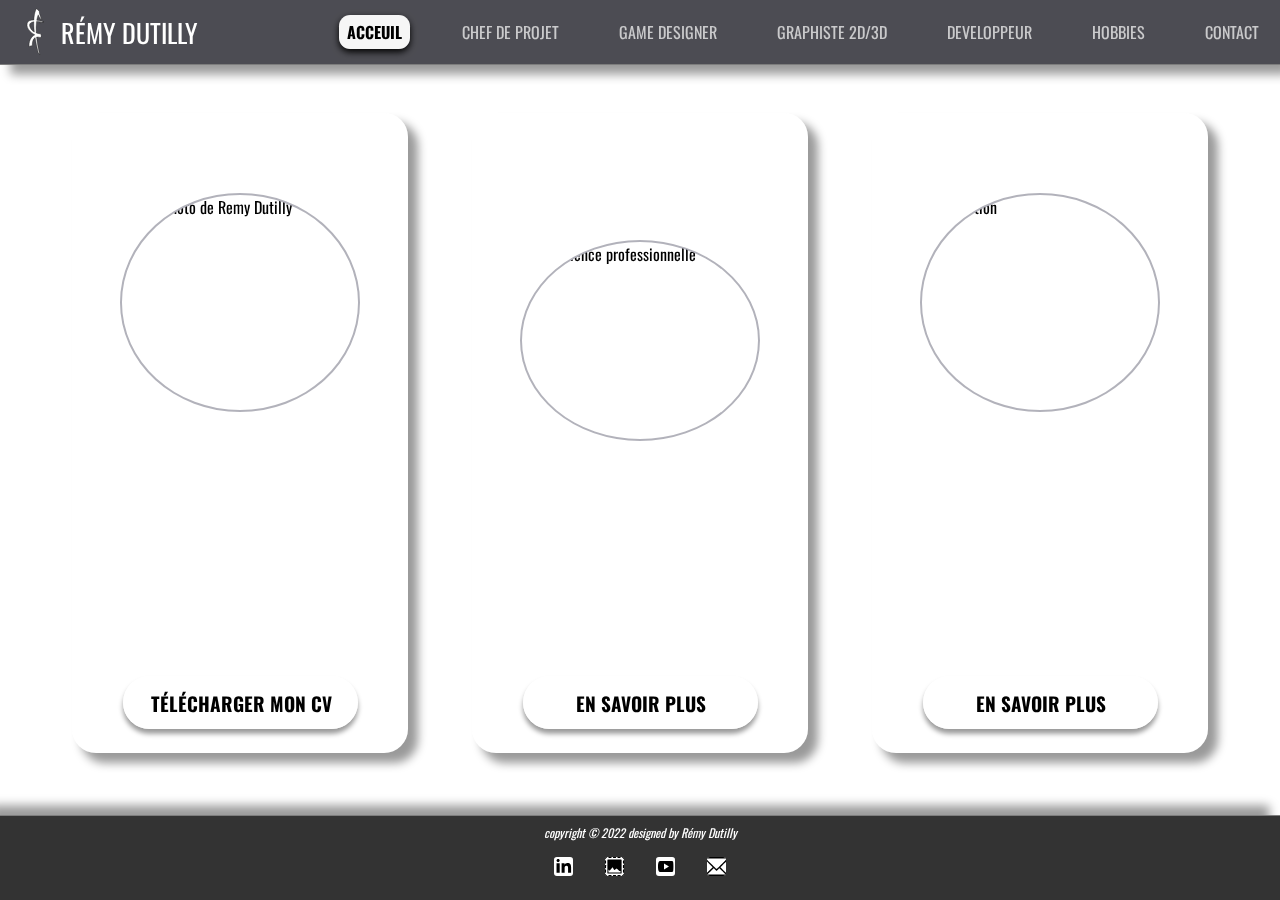
==== index.html @ 31dadd32 "Add files via upload" ====
<!DOCTYPE html>
<html lang="fr">

<head>
	<meta charset="UTF-8">
	<meta name="viewport" content="width=device-width, initial-scale=1.0">
	<meta name="description" content="Remy Dutilly CV">
	<meta http-equiv="X-UA-Compatible" content="ie=edge">
	<link rel="icon" alt="logo de Remy Dutilly" href="img/icon.svg">
	<title>Remy Dutilly</title>
	<link rel="stylesheet" href="css/base.css">
	<link rel="stylesheet" href="css/header.css">
	<link rel="stylesheet" href="css/articles.css">
	<link rel="stylesheet" href="css/popup.css">
	<link rel="stylesheet" href="css/footer.css">
	<script src='jquery-3.6.1.min.js'></script>
</head>

<body style="background-image: url('Img/bg.jpg');">
	<div class="header">
		<div class="container">
			<div class="header_navbar">
				<div class="header_navbar_logo">
					<img src="img/Logo_Dutilly_Remy.svg" alt="logo de Remy Dutilly" class="header_navbar_logo_img">
					<a href="index.html" class="header_navbar_logo_title">R&eacutemy Dutilly</a>
				</div>
				<div class="header_navbar_menu">
					<a href="index.html" class="header_navbar_menu_link_principal">Acceuil</a>
					<a href="chefDeProjet.html" class="header_navbar_menu_link">Chef de projet</a>
					<a href="gameDesigner.html" class="header_navbar_menu_link">Game Designer</a>
					<a href="graphiste.html" class="header_navbar_menu_link">Graphiste 2D/3D</a>
					<a href="developpeur.html" class="header_navbar_menu_link">Developpeur</a>
					<a href="hobbies.html" class="header_navbar_menu_link">Hobbies</a>
					<a href="contact.html" class="header_navbar_menu_link">Contact</a>
				</div>
				<div class="header_navbar_toggle">
					<span class="header_navbar_toggle_icons"></span>
					<script src="Script.js" charset="utf-8"></script>
				</div>
			</div>
		</div>
	</div>

	<section class="container">
		<div class="card-wrapper">
			<div class="card">
				<h1>Bonjour</h1>
				<img src="./Img/profil.jpg" alt="une photo de Remy Dutilly" title="Rémy Dutilly him-self" class="card-img">
				<p>
				Comme vous avez pu le deviner je m'appelle Rémy Dutilly, j'ai une trentaine d'années, je suis pacsé, et j'ai deux enfants.<br>
				Je travaille actuellement dans le milieu de l'escape game depuis sa création, il y a 8 ans.<br> 
				Avant cela, je travaillais dans le milieu audio-visuel, avec en cours de parcours une petite dérivation dans le milieu de l'enseignement.<br>
				J'espère que ce site vous permettra de mieux me connaitre, à bientôt!
				</p>
				<a href="./Img/Affiche.jpg" target="_blank">Télécharger mon CV</a>
			</div>
			<div class="card">
				<h1>Expérience professionnelle</h1>
				<img src="./Img/WorkExperience.jpg" alt="Experience professionnelle" title="Description de l'image" class="card-img">
				<p style="line-height:1.8rem">
					<b>CHEF DE PROJET</b>: Get Out<i><small> - Lille (2015-2022)</small></i><br>
					<b>ENSEIGNANT</b>: CCA<i><small> - La Madeleine (2014-2015)</small></i><br>
					<b>DESIGNER</b>: Ludeno<i><small> - Wavrin (2013-2014)</small></i><br>
					<b>GERANT</b>: Avia<i><small> - Villeneuve d’Ascq (2013-2012)</small></i><br>
					<b>VIDEASTE</b>: Design Mania<i><small> - Paris (2011-2012)</small></i><br>
					<b>MANUTENTION</b>: Cristaline<i><small> - Pérenchies (2007)</small></i><br>
				</p>
				<a href="#popup_experience_pro" class="button">En savoir plus</a>
			</div>
			<div class="card">
				<h1>Formation</h1>
				<img src="./Img/Formation.jpg" alt="Formation" title="Description de l'image" class="card-img">
				<p style="line-height:1.8rem">
					<b>STAGE ANIMATEUR 3D</b>: BUF<i><small> - Paris (2010)</small></i><br>
					<b>LICENCE INFOGRAPH</b>: Pôle 3D<i><small> - Roubaix (2010)</small></i><br>
					<b>STAGE GRAPHISTE</b>: Génome<i><small> - Roubaix (2009)</small></i><br>
					<b>STAGE PAO</b>: CHR<i><small> - Roubaix (2008)</small></i><br>
					<b>BAC STI Arts Appliqués</b>: ISV<i><small> - Loos (2007)</small></i><br>
					<b>STAGE PAO</b>: Dourdin<i><small> - Saint André Lez Lille (2005)</small></i><br>
					<b>BREVET</b>: Saint Marie<i><small> - Linselles (2004)</small></i><br>
				</p>
				<a href="#popup_formation" class="button">En savoir plus</a>
			</div>
		</div>
	</section>

	<div id="popup_experience_pro" class="popup_overlay">
		<div class="popup_menu">
			<a href="#" class="cross">&times;</a>
			<h2>Expérience professionnel</h2>
			<div class="popup-image-wrapper">
			</div>
			<p>
				<b>CHEF DE PROJET</b>: Get Out - Lille (2015-2022)<br>
				<i><small> Gestion de projet digital (jeux Outdoor/Indoor, jeu de société, application multiplateforme). Développeur, Game design, Création de support audiovisuel 2D/3D.</small></i><br>
				<b>ENSEIGNANT</b>: CCA - La Madeleine (2014-2015)<br>
				<i><small>responsable de la communication (affiches, flyers, mailing, site internet, dossier et communiqqué de presse). Gestion d’ateliers plastiques, de l’initiation (7 ans) à la préparation d’entrée aux écoles	artistiques (18 ans)</small></i><br>
				<b>DESIGNER</b>: Ludeno - Wavrin (2013-2014)<br>
				<i><small>créateur de décoration lumineuse pour la période de noël. Mise en page de catalogue, dessin industriel,	prospection, reportage photo.</small></i><br>
				<b>GERANT</b>: Avia - Villeneuve d’Ascq (2013-2012)<br>
				<i><small>Gérant de magasin. Gestion des stocks, du rayonnage, et de la caisse. Nettoyage et entretien du matériel.</small></i><br>
				<b>VIDEASTE</b>: Design Mania - Paris (2011-2012)<br>
				<i><small>Création de contenu multimédia pour Lego ou Panzani. Création de contenu en réalité augmentée et de site internet. Conception de logo, et de charte graphique.</small></i><br>
				<b>MANUTENTION</b>: Cristaline<i><small> - Pérenchies (2007)</small></i><br>
			</p>
			<a href="#" class="button">RETOUR</a>
		</div>
	</div>
	<div id="popup_formation" class="popup_overlay">
		<div class="popup_menu">
			<a href="#" class="cross">&times;</a>
			<h2>Formation</h2>
			<div class="popup-image-wrapper">
			</div>
			<p>
				<b>STAGE ANIMATEUR 3D</b>: BUF - Paris (2010)<br>
				<i><small>Réalisation d’un court métrage en 3D pour l’exposition Moebius à Paris. Modeling, texturing et animation des personnages. En collaboration avec l’auteur Moebius.</small></i><br>
				<b>LICENCE INFOGRAPHIE</b>: Pôle 3D - Roubaix (2010)<br>
				<i><small>Maitrise de la suite Adobe. Logiciels 3D: XSI, Maya, 3DS Max. Rendering, Modeling, Texturing, animation 2D/3D. Compositing de l’image et du son. Création d’un court métrage d’animation primé aux E.Magiciens.</small></i><br>
				<b>STAGE ANIMATEUR 3D</b>: Génome - Roubaix (2009)<br>
				<i><small>Réalisation de dessins animés jeunesse: Animation 3D et Texturing. Création d’un pilote: Modeling, Texturing, et propositions graphiques</small></i><br>
				<b>STAGE PAO</b>: CHR -Roubaix (2008)<br>
				<i><small>Gestion de l’intranet. Création graphique de divers évènements internes au CHR: reportage photo, logo, affiche, flyers</small></i><br>
				<b>BAC STI Arts Appliqués</b>: ISV - Loos (2007)<br>
				<i><small>Apprentissage de l’Histoire de l’Art et de l’architecture. Maitrise des différents outils graphiques papier en design objet et espace. Maitrise du dessin industriel.</small></i><br>
				<b>STAGE PAO</b>: Dourdin - Saint André Lez Lille (2005)<br>
				<i><small>Apprentissage de la chaîne de montage et de l’intégration de marque en équipement automobile.</small></i><br>
				<b>BREVET</b>: Saint Marie -Linselles (2004)<br>
			</p>
			<a href="#" class="button">RETOUR</a>
		</div>
	</div>


	<footer>
		<div class="footer-content">
			<p>copyright &copy; 2022 designed by R&eacutemy Dutilly</p>
			<div class='footer_icons'>
				<a href="https://www.linkedin.com/in/r%C3%A9my-dutilly-1a4a1b14b/" target="_blank"><img src="img/linkedin.svg" title="Voir mon profil LinkedIn" alt="Rejoignez moi"></a>
				<a href="https://dutillyremy.wordpress.com/" target="_blank"><img src="img/site.svg" title="Voir mon portfolio" alt="Vous trouverez ici d'anciennes créations"></a>
				<a href="https://www.youtube.com/user/angelusrem" target="_blank"><img style="padding:0.1rem" src="img/youtube.svg" title="Voir mon compte Youtube" alt="Ici vous trouverez d'anciennes créations vidéos'"></a>
				<a href="mailto:dutillyremy@gmail.com" target="_blank"><img src="img/mail.svg" title="Contactez moi par mail" alt="Contactez moi par mail"></a>
			</div>
		</div>
	</footer>

</body>

</html>
---- css/base.css ----
@import url('https://fonts.googleapis.com/css?family=Roboto:100,300,500,900');
@import url('https://fonts.googleapis.com/css2?family=Oswald:wght@700&display=swap');

* {
	margin: 0;
	padding: 0;
	box-sizing: border-box;
}

body, html {
	margin: 0;
	padding: 0;
	font-family: 'Oswald', 'Roboto', 'Calibri', 'Serif';
	padding-bottom: 40px;
	background-size: cover;
	background-position: center;
	background-attachment: fixed;
	-moz-osx-font-smoothing: grayscale;
	overflow-x: hidden;
}

p{
	font-size:1rem;
}
---- css/header.css ----
.header {
	z-index: 999;
	width: 100%;
	background: rgba(00,0,10,0.7);
	backdrop-filter: blur(5px);
	border-bottom: 0.1rem solid rgb(125,125,125);
	box-shadow: 0.6rem 0.6rem 0.6rem rgba(0,0,0,0.4);
	position: relative;
}

.header_navbar_logo {
	display: flex;
	flex-direction: row;
	justify-content: space-between;
	align-items: center;
}

.header_navbar_logo_img {
	width: 3rem;
	height: 3rem;
}

.header_navbar_logo_title, .header_navbar_menu_link {
	text-transform: uppercase;
}
.container {
	width: 98%;
	margin: auto;
	position: relative;
}

.header_mask {	
	height:150px;
	position:absolute;
}

.header_navbar{
	width:100%;
	height:4rem;
	display:flex;
	flex-direction:row;
	justify-content: space-between;
	align-items:center;
}

.header_navbar_logo_title {
	color: white;
	font-size: 26px;
	text-decoration: none;
}

.header_navbar_menu_link {
	margin-left: 40px;
	padding: 5px 8px;
	text-decoration: none;
	color: rgba(255,255,255,0.7);
}

.header_navbar_menu_link_principal {
	background: rgba(255,255,255,0.95);
	color: white;
	border-radius: 0.7rem;
	padding: 5px 8px;
	text-decoration: none;
	color: black;
	text-transform: uppercase;
	font-weight: 700;
	margin-left: 40px;
	box-shadow: 0 3px 7px rgba(0,0,0,1);
}

.header_navbar_menu_link:hover {
	border-bottom: 0.15rem solid white;
	color:rgba(255,255,255,1);
}

.header_navbar_toggle{
	z-index:999;
	width:35px;
	height:60px;
	display:flex;
	align-items:center;
	display:none;
	cursor:pointer;
}

.header_navbar_toggle_icons, .header_navbar_toggle_icons:before, .header_navbar_toggle_icons:after {
	content: "";
	display: block;
	width: 100%;
	height: 3px;
	border-radius: 5px;
	background: #fff;
	position: relative;
	transition: all 0.3s ease-in-out;
}
.header_navbar_toggle_icons:before { top: 10.5px }
.header_navbar_toggle_icons:after { top:-13px }

.is-open .header_navbar_menu {
	position: fixed;
	transform: translateY(0);
}

.is-open .header_navbar_toggle span.header_navbar_toggle_icons {
	background: transparent;
}
.is-open .header_navbar_toggle span.header_navbar_toggle_icons:before, .is-open .header_navbar_toggle span.header_navbar_toggle_icons:after {
	transform-origin: center;
	transform: rotate(45deg);
	top: 0;
}
.is-open .header_navbar_toggle span.header_navbar_toggle_icons:after {
	margin: -3px -2.5px;
	transform: rotate(-45deg);
}

@media only screen and (max-width: 1250px) {
	.container{
		width:100%;
		padding: 0 1rem;
	}
	.header_navbar_toggle{
		display:flex;
		z-index:1000;
	}
	.header {
		backdrop-filter: none;
	}
	.header_navbar_menu {
		transition: all 0.3s ease-in-out;
		transform: translateY(-100%);
		display: flex;
		flex-direction: column;
		align-items: center;
		justify-content: center;
		position: absolute;
		width: 100vw;
		height: 100vh;
		background: linear-gradient(120deg, #1e0a32,#000000);
		top: 0;
		left: 0;
	}
	.header_navbar_menu_link, .header_navbar_menu_link_principal {
		margin:0;
		margin-bottom: 40px;
	}
}
---- css/articles.css ----
.card a {
	background-color: rgba(255,255,255,0.85);
	color: black;
	text-transform: uppercase;
	padding: 0.7rem;
	width: 70%;
	display: block;
	text-align: center;
	margin: 1.5rem;
	border-radius: 30rem;
	cursor: pointer;
	text-decoration: none;
	font-size: 1.2em;
	box-shadow: 0 0.3rem 0.3rem rgba(0,0,0,0.4);
	transition: 0.3s;
	font-family: 'Oswald';
	font-weight: bold;
	border-top: 0.15rem solid rgba(255,255,255,0.5);
	border-left: 0.15rem solid rgba(255,255,255,0.5);
	color: black;
}
	.card a:hover {
		background-color: rgba(255,255,255,1);
		transform: scale(1.05);
		box-shadow: 0 0.5rem 0.5rem rgba(0,0,0,0.5);
	}
.card h1, .card p {
	text-align:center;
	padding: 1rem;
	color: white;
}

.card h1{
	text-transform:uppercase;
}

.card p {
	font-size: 0.9rem;
	height: 15rem;
	width: 90%;
	overflow:visible;
}

section {
	z-index:0;
	padding: 1rem 0;
}

.card-wrapper {
	display: flex;
	align-items: center;
	align-content: center;
	flex-direction: column;
}

.card {
	height: 40rem;
	width: 21rem;
	display: flex;
	flex-direction: column;
	align-items: center;
	justify-content: center;
	margin: 2rem 0;
	box-shadow: 0.6rem 0.6rem 0.6rem rgba(0,0,0,0.4);
	border-radius: 1.5rem;
	background: rgba(255,255,255,0.15);
	backdrop-filter: blur(4px);
	border-top: 0.1rem solid rgba(255,255,255,0.5);
	border-left: 0.1rem solid rgba(255,255,255,0.5);
	overflow: hidden;
	transition: 0.3s;
}

.card-img {
	padding: 0.11rem;
	width: 15rem;
	height: 15rem;
	object-fit: cover;
	object-position: center;
	border-radius: 50%;
	box-shadow: -0.15rem 0.15rem 0.1rem rgba(255,255,255,0.5);
	outline: 0.15rem solid rgba(0,0,30,0.3);
	outline-offset: -0.15rem;
}

.card::before {
	content: '';
	position: absolute;
	top: 0;
	left: 0;
	width: 19rem;
	height: 100%;
	background: rgba(255,255,255,0.5);
	transform: skewX(30deg) translateX(40rem);
	transition: 0.5s;
}

.card:hover {
	background: rgba(0,0,0,0.6);
	-webkit-transform: scale(1.1);
	backdrop-filter: none;
	box-shadow: 0.3rem 0.3rem 0.3rem rgba(0,0,0,0.8);
}

.card:hover::before {
	transform: skewX(30deg) translateX(-40rem);
}

@media screen and (min-width: 700px) {
	.card-wrapper {
		flex-direction: row;
		flex-wrap: wrap;
		justify-content: center;
		align-items: center;
	}

	.card {
		margin: 2rem;
	}
}
---- css/popup.css ----
.popup_overlay {
    position: fixed;
    top: 0px;
    left: 0px;
    background: rgba(0,0,0,0.8);
    visibility: hidden;
    transition: opacity 0.4s;
    opacity:0;
    width: 100%;
    height: 100%;
    z-index: 1000;
}

.popup_overlay:target {
    visibility: visible;
    transition: all 300ms ease-in-out;
    opacity: 1;
}

.popup_menu {
    position: absolute;
    display: flex;
    flex-direction: column;
    align-items: center;
    max-height:90%;
    max-width:90%;
    top: 50%;
    left: 50%;
    transform: translate(-50%,-50%);
    z-index: 2;
    text-align: center;
    padding: 1.75rem 2rem;
    border-radius: 1.3rem;
    background: linear-gradient(145deg, #cacaca, #f0f0f0);
    outline: 10px solid rgba(0,0,30,0.6);
    outline-offset: -20px;
}

.popup-image-wrapper {
    display: flex;
    align-items: center;
    align-content: center;
}

.popup-image {
    margin: 0.3rem;
    max-height: 15vh;
    max-width: 20vw;
    object-fit: cover;
    object-position: center;
    border-radius: 1rem;
    box-shadow: -0.1rem 0.1rem 0.1rem white;
    border: 0.5px solid white;
    outline: 3px solid rgba(0,0,30,0.3);
    outline-offset: -3px;
}

.popup_menu h2 {
    margin: 1rem;
    font-family: 'Oswald';
    font-weight:bold;
    text-transform: uppercase;
}

.popup_menu p {
    margin: 1rem;
    width: 90%;
}

.popup_menu .cross {
    position: absolute;
    right: 1.75rem;
    top: 1.75rem;
    width: 2.3rem;
    height: 2.3rem;
    font-size: 2.5rem;
    text-align: center;
    transition: 0.3s ease;
    color: rgba(255,255,255,0.9);
    text-decoration: none;
    border-radius: 50%;
    background: rgba(0,0,20,0.8);
    box-shadow: 0.2rem 0.2rem 0.2rem rgba(0,0,0,0.5);
    outline: 2px solid rgba(255,255,255,0.8);
    outline-offset: -6px;
    opacity: 0.9;
    line-height: 2rem;
}

.popup_menu .button {
    text-transform: uppercase;
    color: rgba(255,255,255,0.8);
    padding: 0.75rem 1.75rem;
    text-align: center;
    margin-bottom: 1rem;
    cursor: pointer;
    text-decoration: none;
    border-radius: 6rem;
    background: rgba(0,0,20,0.8);
    box-shadow: 0.3rem 0.3rem 0.3rem rgba(0,0,0,0.5);
    outline: 2px solid rgba(255,255,255,0.8);
    outline-offset: -7px;
    opacity: 0.9;
    transition: 0.3s;
    font-family: 'Oswald';
    font-weight: bold;
    font-size: 18px;
}

.popup_menu a:hover {
    opacity: 1;
    -webkit-transform: scale(1.05);
    box-shadow: 0.5rem 0.5rem 0.5rem rgba(0,0,0,0.5);
}

@media only screen and (max-width: 1200px) {
    .popup_menu p {
        width:95%;
        font-size:90%;
    }
}


@media only screen and (max-width: 1100px) {
    .popup_menu p {
        font-size: 14px;
    }
}

@media only screen and (max-width: 800px) {
    .popup_menu p {
        font-size: 12px;
    }
    .popup_menu a {
       transform:scale(0.8);
    }
    .popup_menu {
        padding-bottom: 0.75rem;
        width:95%;
    }
    .popup_menu .cross {
        right: 1.25rem;
        top: 1.25rem;
    }
}
---- css/footer.css ----
footer {
	z-index: 998;
	position: fixed;
	bottom: 0;
	background: rgba(0,0,0,0.8);
	box-shadow: -0.6rem -0.6rem 0.6rem rgba(0,0,0,0.4);
	backdrop-filter: blur(5px);
	width: 100%;
	border-top: 0.1rem solid rgb(125,125,125);
	font-style: italic;
	display: table-row;
	align-items: center;
	justify-content: center;
	flex-direction: column;
	text-align: center;
}
	footer p {
		font-size: 12px;
		padding: 0.5rem;
		color: white;
	}
.footer_icons {
	list-style: none;
	display: flex;
	align-items: center;
	justify-content: center;
}
.footer_icons img {
	object-fit: cover;
	object-position: center;
	margin: 0.5rem 1rem;
	margin-bottom: 1.2rem;
	text-decoration: none;
	height: 1.2rem;
	width: 1.2rem;
	background: white;
	border-radius:15%;
	}
.footer_icons a :hover{
	background:aqua;
}
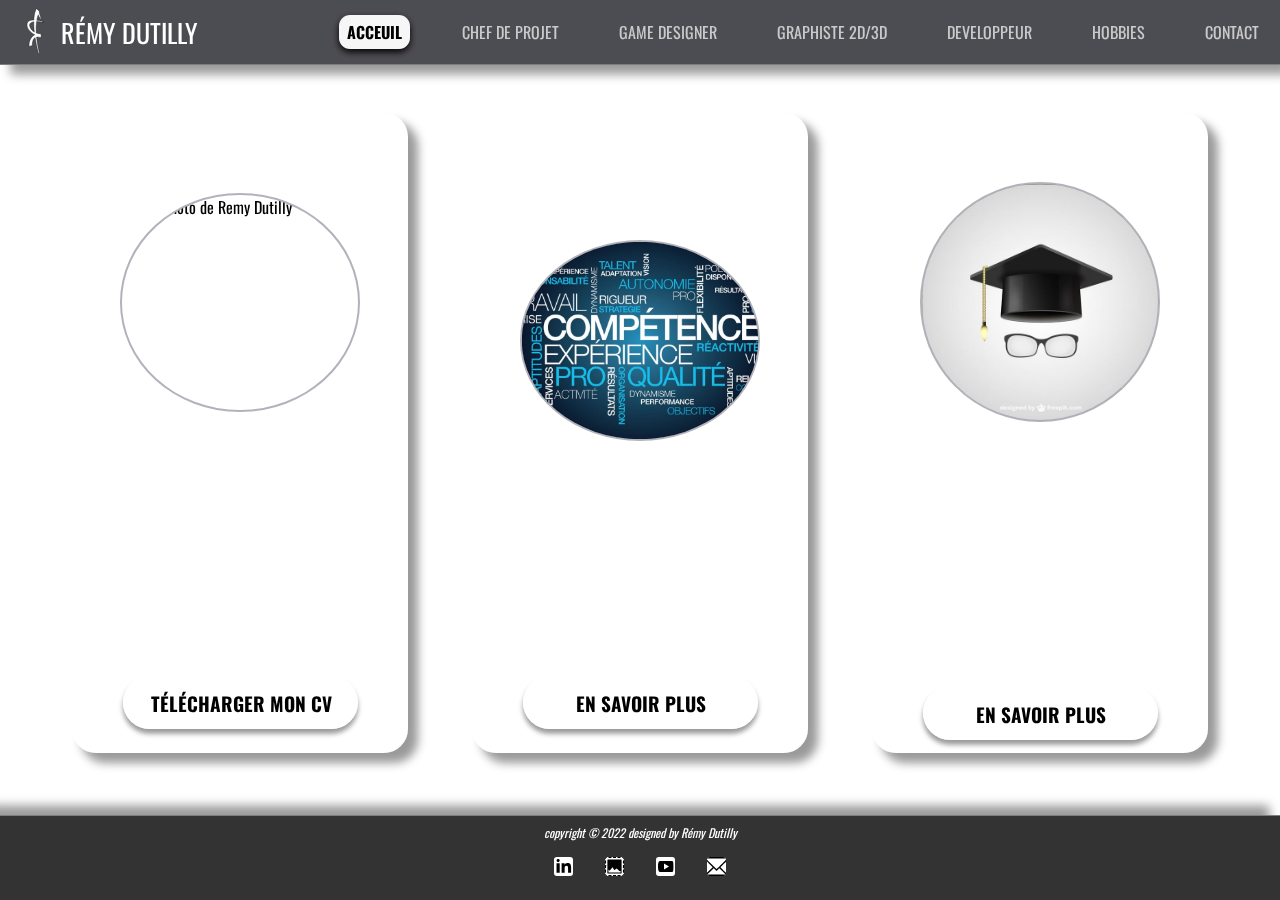
==== commit 410862ad: "Add files via upload" ====
--- a/index.html
+++ b/index.html
@@ -16,7 +16,7 @@
 	<script src='jquery-3.6.1.min.js'></script>
 </head>
 
-<body style="background-image: url('Img/bg.jpg');">
+<body style="background-image: url(img/bg.jpg');">
 	<div class="header">
 		<div class="container">
 			<div class="header_navbar">
@@ -45,18 +45,18 @@
 		<div class="card-wrapper">
 			<div class="card">
 				<h1>Bonjour</h1>
-				<img src="./Img/profil.jpg" alt="une photo de Remy Dutilly" title="Rémy Dutilly him-self" class="card-img">
+				<img src="img/profil.jpg" alt="une photo de Remy Dutilly" title="Rémy Dutilly him-self" class="card-img">
 				<p>
 				Comme vous avez pu le deviner je m'appelle Rémy Dutilly, j'ai une trentaine d'années, je suis pacsé, et j'ai deux enfants.<br>
 				Je travaille actuellement dans le milieu de l'escape game depuis sa création, il y a 8 ans.<br> 
 				Avant cela, je travaillais dans le milieu audio-visuel, avec en cours de parcours une petite dérivation dans le milieu de l'enseignement.<br>
 				J'espère que ce site vous permettra de mieux me connaitre, à bientôt!
 				</p>
-				<a href="./Img/Affiche.jpg" target="_blank">Télécharger mon CV</a>
+				<a href="img/Affiche.jpg" target="_blank">Télécharger mon CV</a>
 			</div>
 			<div class="card">
 				<h1>Expérience professionnelle</h1>
-				<img src="./Img/WorkExperience.jpg" alt="Experience professionnelle" title="Description de l'image" class="card-img">
+				<img src="img/WorkExperience.jpg" alt="Experience professionnelle" title="Description de l'image" class="card-img">
 				<p style="line-height:1.8rem">
 					<b>CHEF DE PROJET</b>: Get Out<i><small> - Lille (2015-2022)</small></i><br>
 					<b>ENSEIGNANT</b>: CCA<i><small> - La Madeleine (2014-2015)</small></i><br>
@@ -69,7 +69,7 @@
 			</div>
 			<div class="card">
 				<h1>Formation</h1>
-				<img src="./Img/Formation.jpg" alt="Formation" title="Description de l'image" class="card-img">
+				<img src="img/Formation.jpg" alt="Formation" title="Description de l'image" class="card-img">
 				<p style="line-height:1.8rem">
 					<b>STAGE ANIMATEUR 3D</b>: BUF<i><small> - Paris (2010)</small></i><br>
 					<b>LICENCE INFOGRAPH</b>: Pôle 3D<i><small> - Roubaix (2010)</small></i><br>
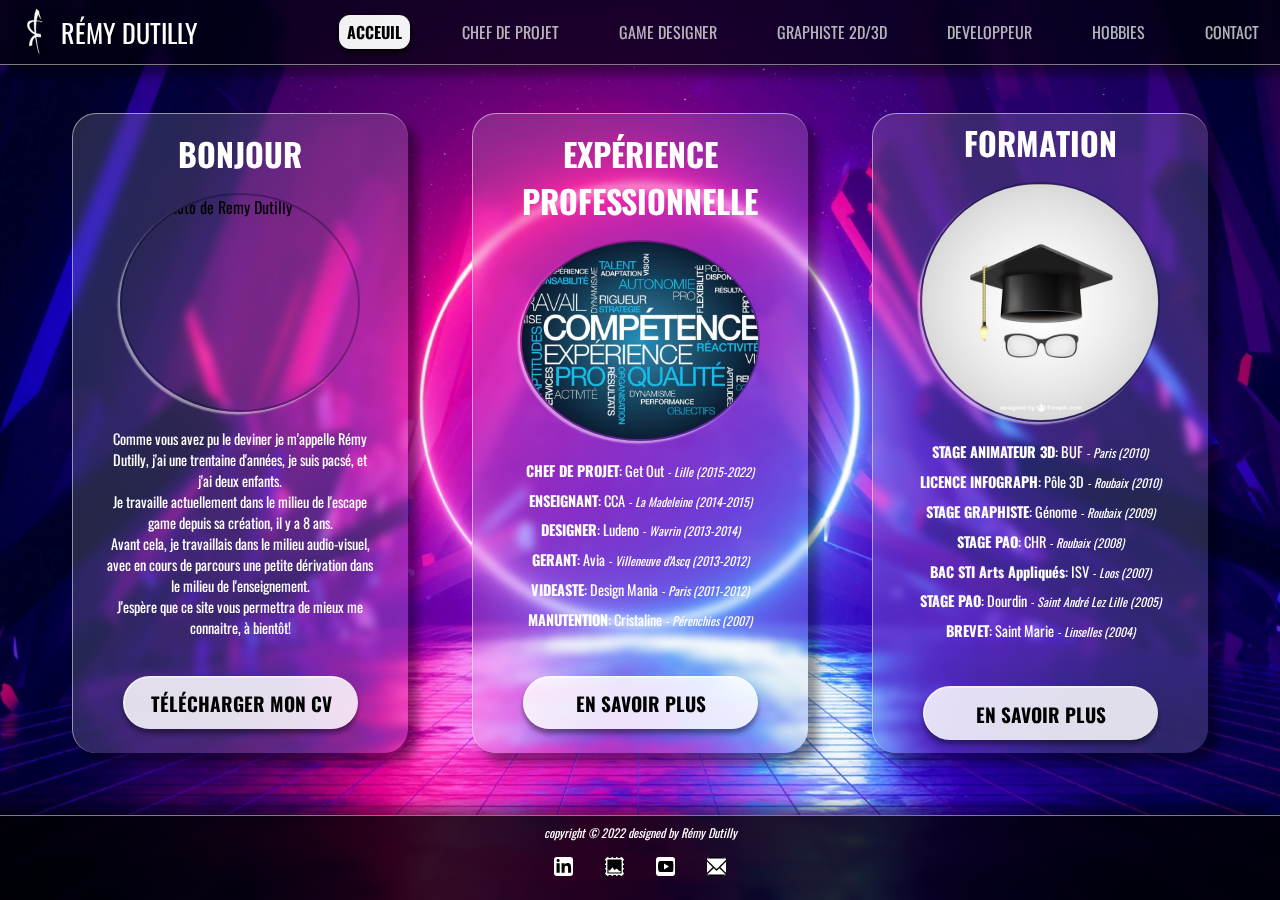
==== commit ddb116bf: "Add files via upload" ====
--- a/index.html
+++ b/index.html
@@ -16,7 +16,7 @@
 	<script src='jquery-3.6.1.min.js'></script>
 </head>
 
-<body style="background-image: url(img/bg.jpg');">
+<body style="background-image: url(img/bg.jpg);">
 	<div class="header">
 		<div class="container">
 			<div class="header_navbar">
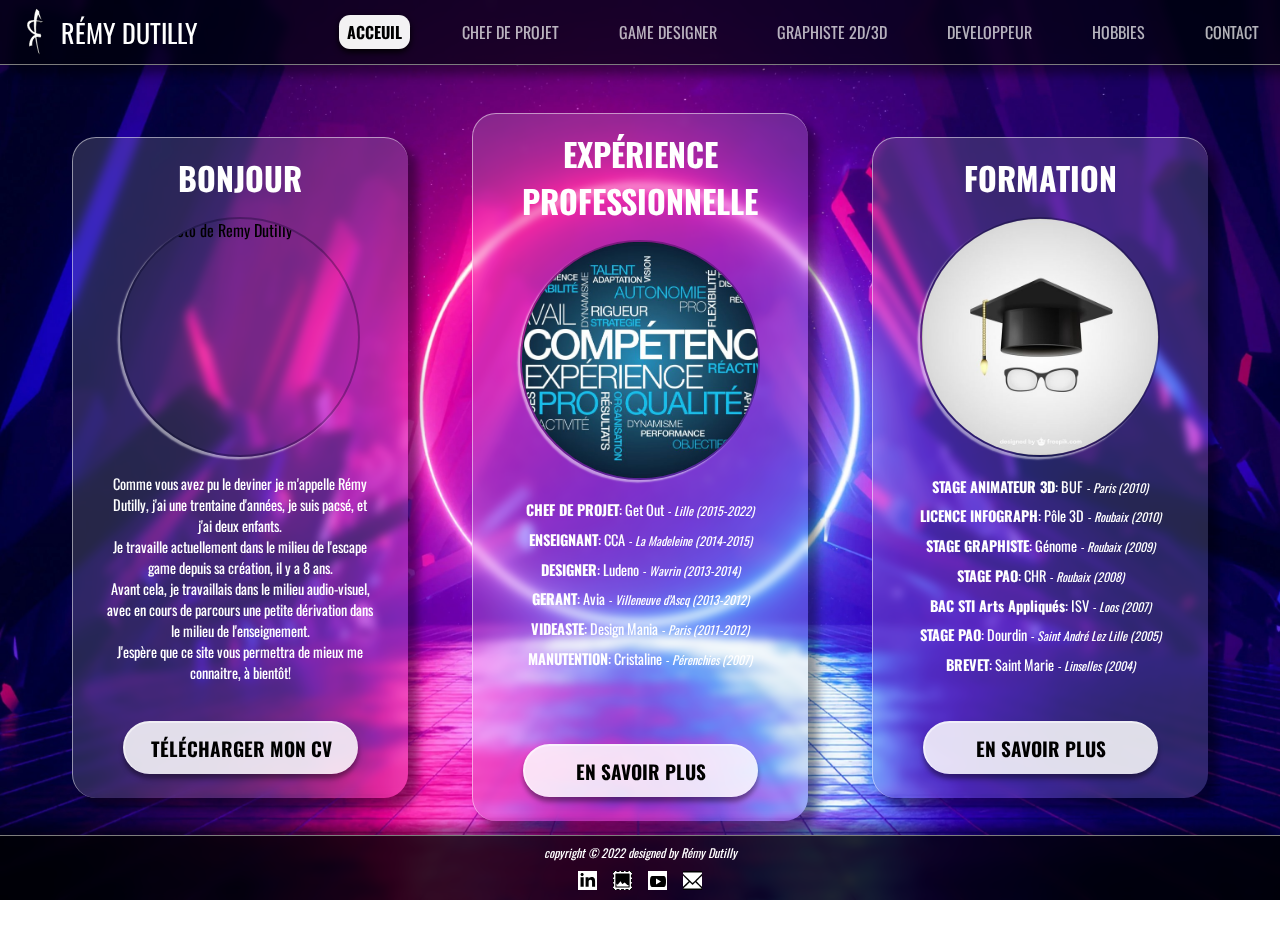
==== commit 8438096a: "Add files via upload" ====
--- a/index.html
+++ b/index.html
@@ -52,7 +52,7 @@
 				Avant cela, je travaillais dans le milieu audio-visuel, avec en cours de parcours une petite dérivation dans le milieu de l'enseignement.<br>
 				J'espère que ce site vous permettra de mieux me connaitre, à bientôt!
 				</p>
-				<a href="img/Affiche.jpg" target="_blank">Télécharger mon CV</a>
+				<a href="img/Remy_Dutilly_CV.pdf" target="_blank">Télécharger mon CV</a>
 			</div>
 			<div class="card">
 				<h1>Expérience professionnelle</h1>
--- a/css/articles.css
+++ b/css/articles.css
@@ -115,6 +115,7 @@
 	}
 
 	.card {
+		height: 95%;
 		margin: 2rem;
 	}
 }--- a/css/footer.css
+++ b/css/footer.css
@@ -29,13 +29,12 @@
 .footer_icons img {
 	object-fit: cover;
 	object-position: center;
-	margin: 0.5rem 1rem;
-	margin-bottom: 1.2rem;
+	margin: 0.1rem 0.5rem;
+	margin-bottom: 0.3rem;
 	text-decoration: none;
 	height: 1.2rem;
 	width: 1.2rem;
 	background: white;
-	border-radius:15%;
 	}
 .footer_icons a :hover{
 	background:aqua;
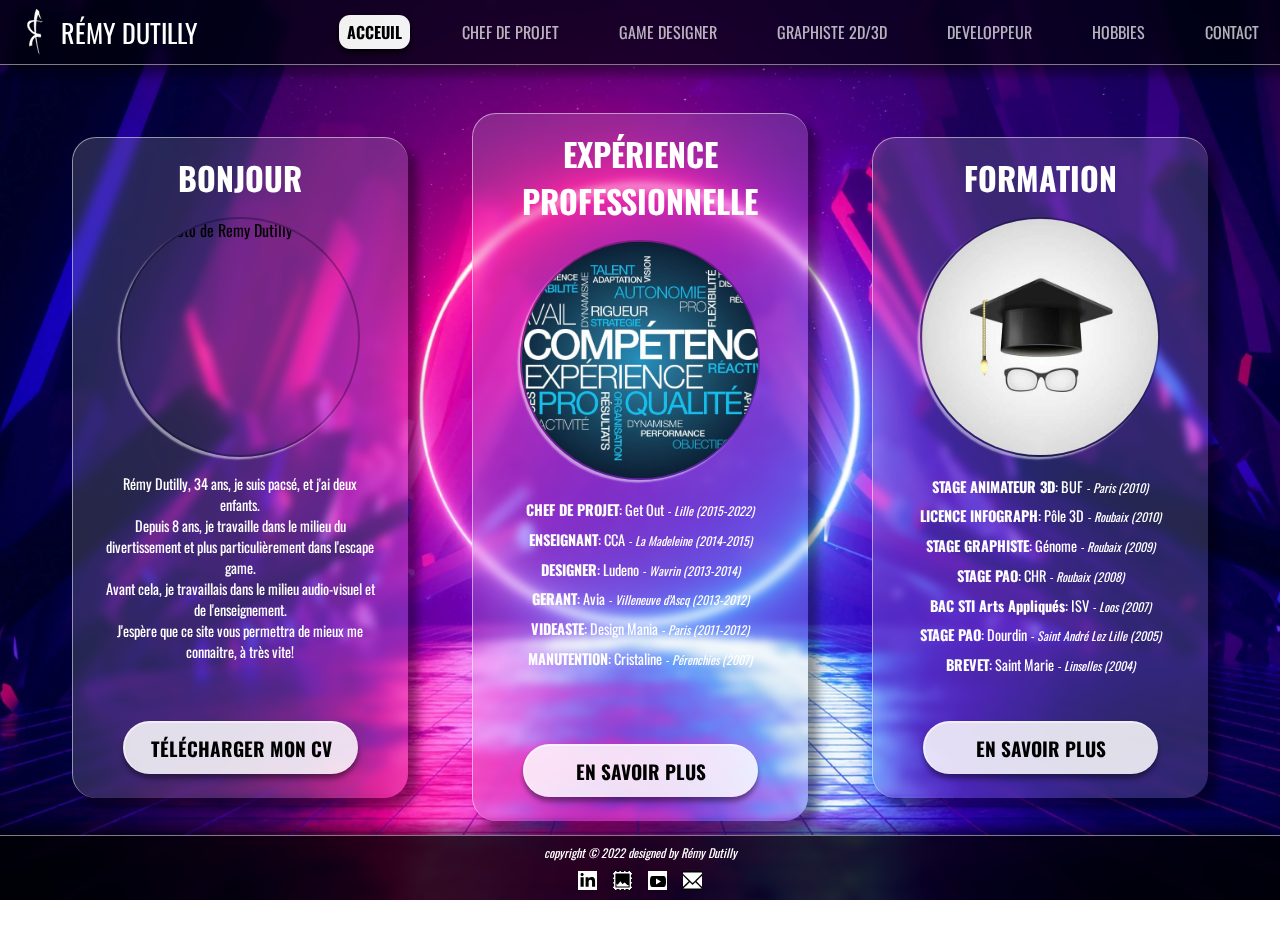
==== commit 77f6cb1a: "Add files via upload" ====
--- a/index.html
+++ b/index.html
@@ -47,10 +47,10 @@
 				<h1>Bonjour</h1>
 				<img src="img/profil.jpg" alt="une photo de Remy Dutilly" title="Rémy Dutilly him-self" class="card-img">
 				<p>
-				Comme vous avez pu le deviner je m'appelle Rémy Dutilly, j'ai une trentaine d'années, je suis pacsé, et j'ai deux enfants.<br>
-				Je travaille actuellement dans le milieu de l'escape game depuis sa création, il y a 8 ans.<br> 
-				Avant cela, je travaillais dans le milieu audio-visuel, avec en cours de parcours une petite dérivation dans le milieu de l'enseignement.<br>
-				J'espère que ce site vous permettra de mieux me connaitre, à bientôt!
+				Rémy Dutilly, 34 ans, je suis pacsé, et j'ai deux enfants.<br>
+				Depuis 8 ans, je travaille dans le milieu du divertissement et plus particulièrement dans l'escape game.<br> 
+				Avant cela, je travaillais dans le milieu audio-visuel et de l'enseignement.<br>
+				J'espère que ce site vous permettra de mieux me connaitre, à très vite!
 				</p>
 				<a href="img/Remy_Dutilly_CV.pdf" target="_blank">Télécharger mon CV</a>
 			</div>
@@ -87,7 +87,7 @@
 	<div id="popup_experience_pro" class="popup_overlay">
 		<div class="popup_menu">
 			<a href="#" class="cross">&times;</a>
-			<h2>Expérience professionnel</h2>
+			<h2>Expériences professionnelles</h2>
 			<div class="popup-image-wrapper">
 			</div>
 			<p>
@@ -96,9 +96,9 @@
 				<b>ENSEIGNANT</b>: CCA - La Madeleine (2014-2015)<br>
 				<i><small>responsable de la communication (affiches, flyers, mailing, site internet, dossier et communiqqué de presse). Gestion d’ateliers plastiques, de l’initiation (7 ans) à la préparation d’entrée aux écoles	artistiques (18 ans)</small></i><br>
 				<b>DESIGNER</b>: Ludeno - Wavrin (2013-2014)<br>
-				<i><small>créateur de décoration lumineuse pour la période de noël. Mise en page de catalogue, dessin industriel,	prospection, reportage photo.</small></i><br>
+				<i><small>créateur de décoration lumineuse pour la période de noël. Mise en page de catalogue, dessin industriel, prospection, reportage photo.</small></i><br>
 				<b>GERANT</b>: Avia - Villeneuve d’Ascq (2013-2012)<br>
-				<i><small>Gérant de magasin. Gestion des stocks, du rayonnage, et de la caisse. Nettoyage et entretien du matériel.</small></i><br>
+				<i><small>Gérant de magasin. Gestion des stocks, du rayonnage et de la caisse. Nettoyage et entretien du matériel.</small></i><br>
 				<b>VIDEASTE</b>: Design Mania - Paris (2011-2012)<br>
 				<i><small>Création de contenu multimédia pour Lego ou Panzani. Création de contenu en réalité augmentée et de site internet. Conception de logo, et de charte graphique.</small></i><br>
 				<b>MANUTENTION</b>: Cristaline<i><small> - Pérenchies (2007)</small></i><br>
@@ -109,7 +109,7 @@
 	<div id="popup_formation" class="popup_overlay">
 		<div class="popup_menu">
 			<a href="#" class="cross">&times;</a>
-			<h2>Formation</h2>
+			<h2>Formations</h2>
 			<div class="popup-image-wrapper">
 			</div>
 			<p>
@@ -124,7 +124,7 @@
 				<b>BAC STI Arts Appliqués</b>: ISV - Loos (2007)<br>
 				<i><small>Apprentissage de l’Histoire de l’Art et de l’architecture. Maitrise des différents outils graphiques papier en design objet et espace. Maitrise du dessin industriel.</small></i><br>
 				<b>STAGE PAO</b>: Dourdin - Saint André Lez Lille (2005)<br>
-				<i><small>Apprentissage de la chaîne de montage et de l’intégration de marque en équipement automobile.</small></i><br>
+				<i><small>Apprentissage de la chaîne de montage et de l’intégration de marque en équipement automobile.</small></i><br>
 				<b>BREVET</b>: Saint Marie -Linselles (2004)<br>
 			</p>
 			<a href="#" class="button">RETOUR</a>
--- a/css/articles.css
+++ b/css/articles.css
@@ -118,4 +118,8 @@
 		height: 95%;
 		margin: 2rem;
 	}
+
+	.card a:hover {
+		transform: scale(1.01);
+	}
 }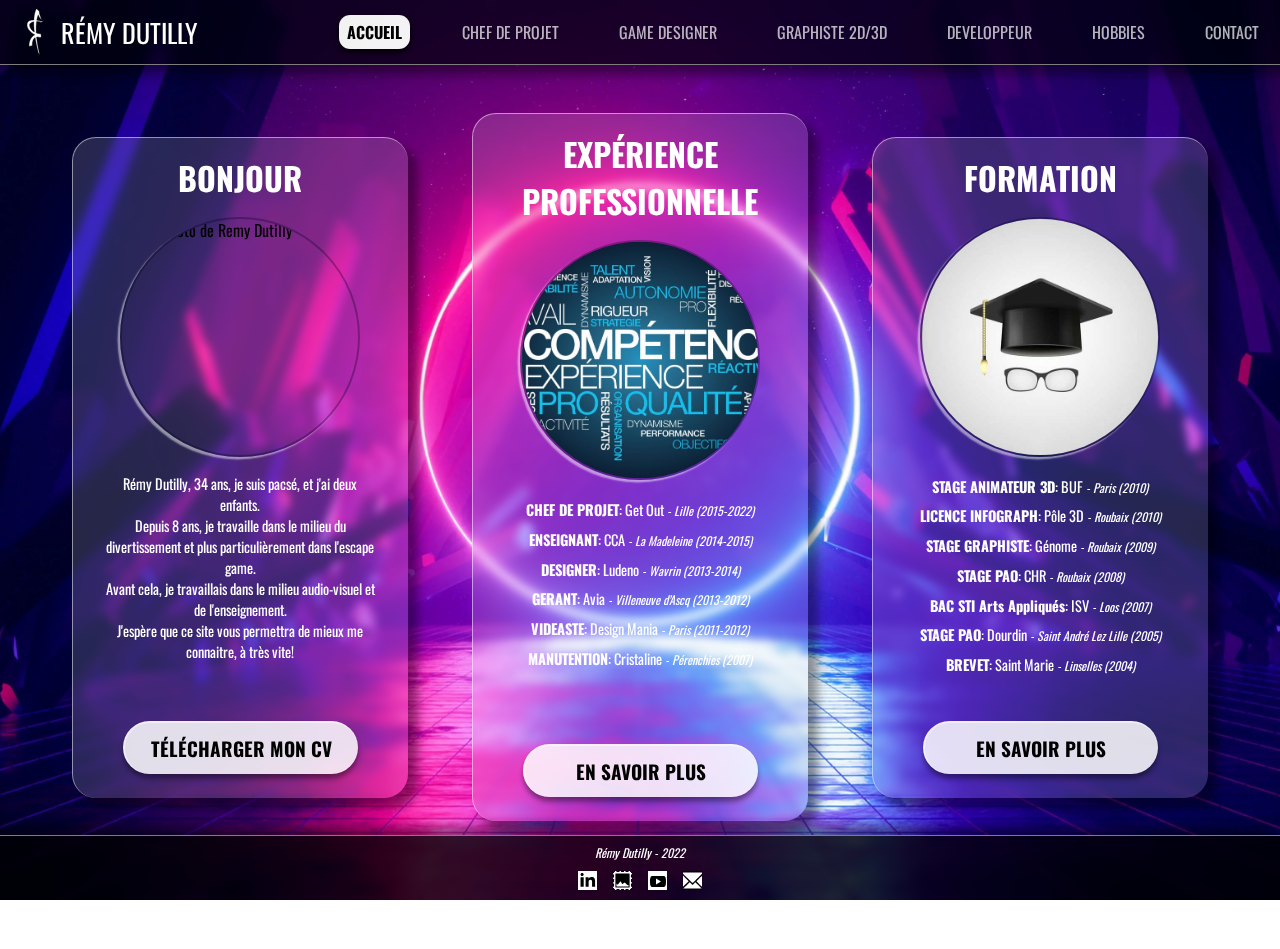
==== commit 8ce6ec28: "Add files via upload" ====
--- a/index.html
+++ b/index.html
@@ -25,7 +25,7 @@
 					<a href="index.html" class="header_navbar_logo_title">R&eacutemy Dutilly</a>
 				</div>
 				<div class="header_navbar_menu">
-					<a href="index.html" class="header_navbar_menu_link_principal">Acceuil</a>
+					<a href="index.html" class="header_navbar_menu_link_principal">Accueil</a>
 					<a href="chefDeProjet.html" class="header_navbar_menu_link">Chef de projet</a>
 					<a href="gameDesigner.html" class="header_navbar_menu_link">Game Designer</a>
 					<a href="graphiste.html" class="header_navbar_menu_link">Graphiste 2D/3D</a>
@@ -134,7 +134,7 @@
 
 	<footer>
 		<div class="footer-content">
-			<p>copyright &copy; 2022 designed by R&eacutemy Dutilly</p>
+			<p><i>R&eacutemy Dutilly - 2022</i></p>
 			<div class='footer_icons'>
 				<a href="https://www.linkedin.com/in/r%C3%A9my-dutilly-1a4a1b14b/" target="_blank"><img src="img/linkedin.svg" title="Voir mon profil LinkedIn" alt="Rejoignez moi"></a>
 				<a href="https://dutillyremy.wordpress.com/" target="_blank"><img src="img/site.svg" title="Voir mon portfolio" alt="Vous trouverez ici d'anciennes créations"></a>
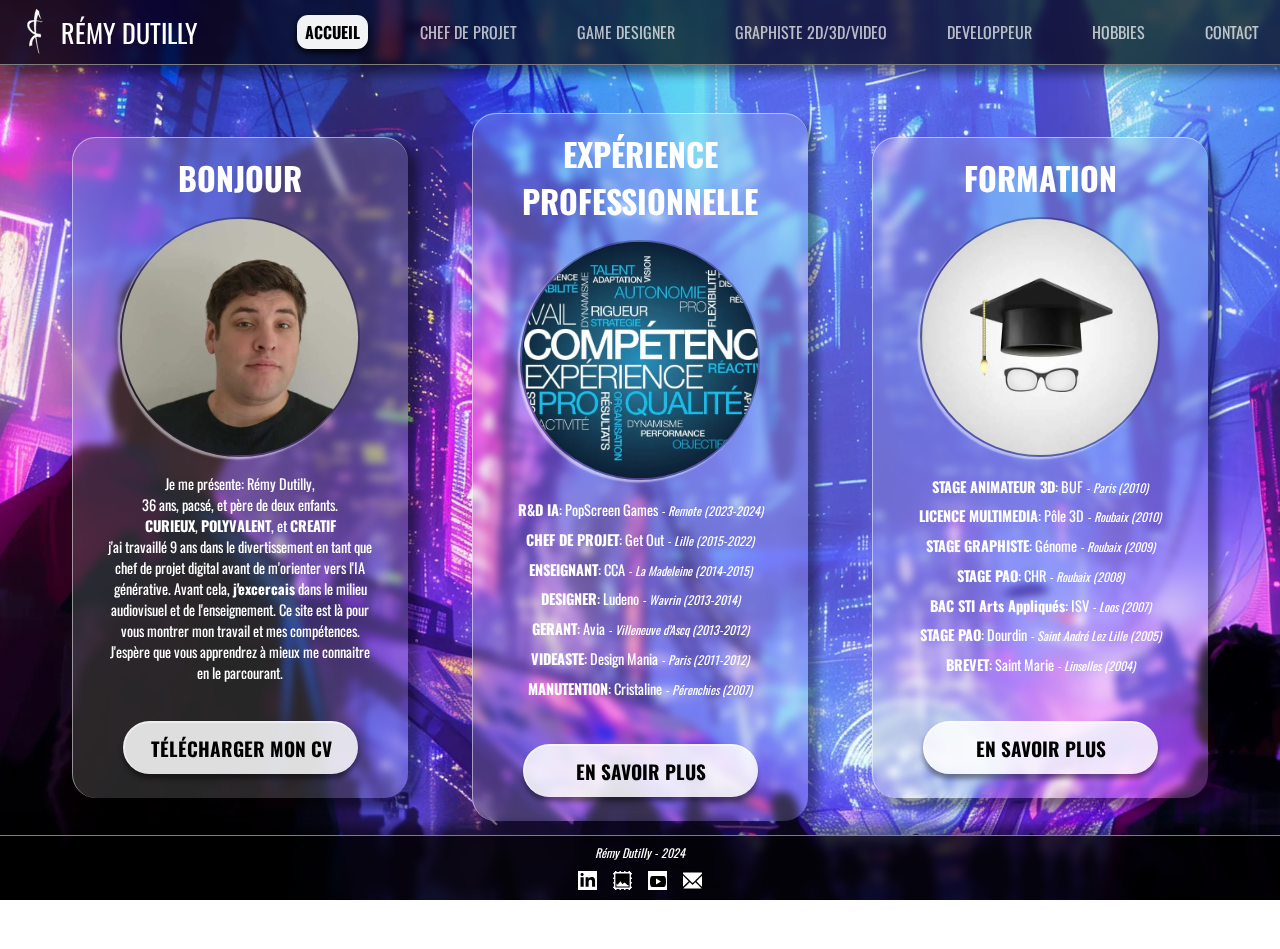
==== commit 1baa04aa: "Add files via upload" ====
--- a/index.html
+++ b/index.html
@@ -16,7 +16,7 @@
 	<script src='jquery-3.6.1.min.js'></script>
 </head>
 
-<body style="background-image: url(img/bg.jpg);">
+<body style="background-image: url(img/bg.webp);">
 	<div class="header">
 		<div class="container">
 			<div class="header_navbar">
@@ -28,7 +28,7 @@
 					<a href="index.html" class="header_navbar_menu_link_principal">Accueil</a>
 					<a href="chefDeProjet.html" class="header_navbar_menu_link">Chef de projet</a>
 					<a href="gameDesigner.html" class="header_navbar_menu_link">Game Designer</a>
-					<a href="graphiste.html" class="header_navbar_menu_link">Graphiste 2D/3D</a>
+					<a href="graphiste.html" class="header_navbar_menu_link">Graphiste 2D/3D/VIDEO</a>
 					<a href="developpeur.html" class="header_navbar_menu_link">Developpeur</a>
 					<a href="hobbies.html" class="header_navbar_menu_link">Hobbies</a>
 					<a href="contact.html" class="header_navbar_menu_link">Contact</a>
@@ -45,19 +45,22 @@
 		<div class="card-wrapper">
 			<div class="card">
 				<h1>Bonjour</h1>
-				<img src="img/profil.jpg" alt="une photo de Remy Dutilly" title="Rémy Dutilly him-self" class="card-img">
+				<img src="img/profil.webp" alt="une photo de Remy Dutilly" title="Rémy Dutilly him-self" class="card-img">
 				<p>
-				Rémy Dutilly, 34 ans, je suis pacsé, et j'ai deux enfants.<br>
-				Depuis 8 ans, je travaille dans le milieu du divertissement et plus particulièrement dans l'escape game.<br> 
-				Avant cela, je travaillais dans le milieu audio-visuel et de l'enseignement.<br>
-				J'espère que ce site vous permettra de mieux me connaitre, à très vite!
+				Je me présente: Rémy Dutilly,<br>
+				36 ans, pacsé, et père de deux enfants.<br>
+				<b>CURIEUX</b>, <b>POLYVALENT</b>, et <b>CREATIF</b><br> 
+				j'ai travaillé 9 ans dans le divertissement en tant que chef de projet digital avant de m'orienter vers l'IA générative. 
+				Avant cela, <b>j'excercais</b> dans le milieu audiovisuel et de l'enseignement.
+				Ce site est là pour vous montrer mon travail et mes compétences. J'espère que vous apprendrez à mieux me connaitre en le parcourant.
 				</p>
 				<a href="img/Remy_Dutilly_CV.pdf" target="_blank">Télécharger mon CV</a>
 			</div>
 			<div class="card">
 				<h1>Expérience professionnelle</h1>
-				<img src="img/WorkExperience.jpg" alt="Experience professionnelle" title="Description de l'image" class="card-img">
+				<img src="img/WorkExperience.webp" alt="Experience professionnelle" title="Description de l'image" class="card-img">
 				<p style="line-height:1.8rem">
+					<b>R&D IA</b>: PopScreen Games<i><small> - Remote (2023-2024)</small></i><br>
 					<b>CHEF DE PROJET</b>: Get Out<i><small> - Lille (2015-2022)</small></i><br>
 					<b>ENSEIGNANT</b>: CCA<i><small> - La Madeleine (2014-2015)</small></i><br>
 					<b>DESIGNER</b>: Ludeno<i><small> - Wavrin (2013-2014)</small></i><br>
@@ -69,10 +72,10 @@
 			</div>
 			<div class="card">
 				<h1>Formation</h1>
-				<img src="img/Formation.jpg" alt="Formation" title="Description de l'image" class="card-img">
+				<img src="img/Formation.webp" alt="Formation" title="Description de l'image" class="card-img">
 				<p style="line-height:1.8rem">
 					<b>STAGE ANIMATEUR 3D</b>: BUF<i><small> - Paris (2010)</small></i><br>
-					<b>LICENCE INFOGRAPH</b>: Pôle 3D<i><small> - Roubaix (2010)</small></i><br>
+					<b>LICENCE MULTIMEDIA</b>: Pôle 3D<i><small> - Roubaix (2010)</small></i><br>
 					<b>STAGE GRAPHISTE</b>: Génome<i><small> - Roubaix (2009)</small></i><br>
 					<b>STAGE PAO</b>: CHR<i><small> - Roubaix (2008)</small></i><br>
 					<b>BAC STI Arts Appliqués</b>: ISV<i><small> - Loos (2007)</small></i><br>
@@ -90,9 +93,11 @@
 			<h2>Expériences professionnelles</h2>
 			<div class="popup-image-wrapper">
 			</div>
-			<p>
+			<p>			
+				<b>R&D EN IA GENERATIVE</b>: PopScreen Games - Remote (2023-2024)<br>
+				<i><small> Recherche applicative des IAs générative dans le milieu du jeux vidéos. Création d'assets visant à diminuer le temps de production.</small></i><br>
 				<b>CHEF DE PROJET</b>: Get Out - Lille (2015-2022)<br>
-				<i><small> Gestion de projet digital (jeux Outdoor/Indoor, jeu de société, application multiplateforme). Développeur, Game design, Création de support audiovisuel 2D/3D.</small></i><br>
+				<i><small> Gestion de projet digital (jeux Outdoor/Indoor, jeu de société, application multiplateforme, communication, QA) et chantier (cahier des charges, budgétisation, gestion d'équipe). Développeur, Game design, Création de support audiovisuel 2D/3D.</small></i><br>
 				<b>ENSEIGNANT</b>: CCA - La Madeleine (2014-2015)<br>
 				<i><small>responsable de la communication (affiches, flyers, mailing, site internet, dossier et communiqqué de presse). Gestion d’ateliers plastiques, de l’initiation (7 ans) à la préparation d’entrée aux écoles	artistiques (18 ans)</small></i><br>
 				<b>DESIGNER</b>: Ludeno - Wavrin (2013-2014)<br>
@@ -102,6 +107,7 @@
 				<b>VIDEASTE</b>: Design Mania - Paris (2011-2012)<br>
 				<i><small>Création de contenu multimédia pour Lego ou Panzani. Création de contenu en réalité augmentée et de site internet. Conception de logo, et de charte graphique.</small></i><br>
 				<b>MANUTENTION</b>: Cristaline<i><small> - Pérenchies (2007)</small></i><br>
+				<br>
 			</p>
 			<a href="#" class="button">RETOUR</a>
 		</div>
@@ -134,7 +140,7 @@
 
 	<footer>
 		<div class="footer-content">
-			<p><i>R&eacutemy Dutilly - 2022</i></p>
+			<p><i>R&eacutemy Dutilly - 2024</i></p>
 			<div class='footer_icons'>
 				<a href="https://www.linkedin.com/in/r%C3%A9my-dutilly-1a4a1b14b/" target="_blank"><img src="img/linkedin.svg" title="Voir mon profil LinkedIn" alt="Rejoignez moi"></a>
 				<a href="https://dutillyremy.wordpress.com/" target="_blank"><img src="img/site.svg" title="Voir mon portfolio" alt="Vous trouverez ici d'anciennes créations"></a>
